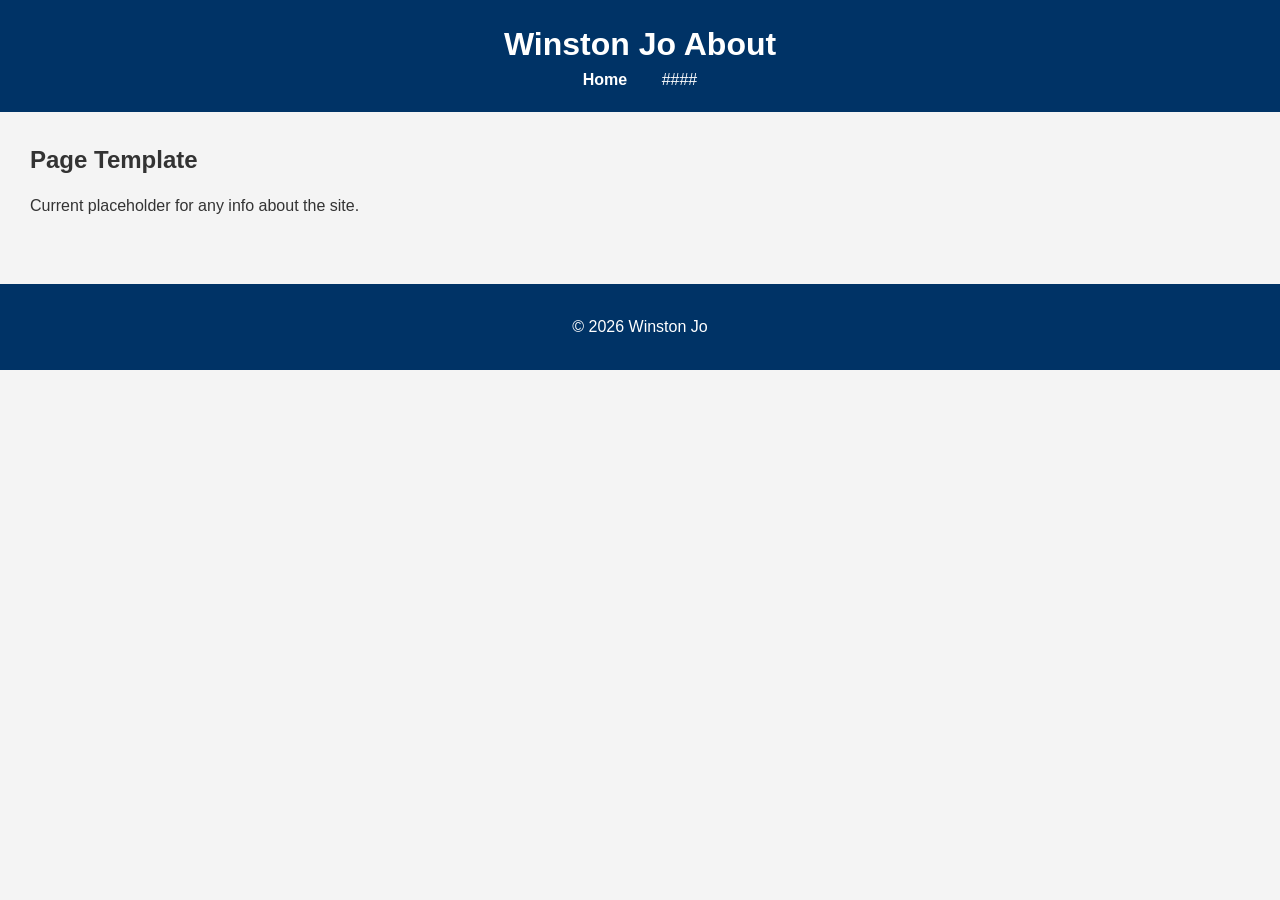
==== about.html @ a50eaa43 "created the about and hobbies html pages. Added list of goals, accomplishments, and aspirations." ====
<!DOCTYPE html>
<html lang="en">
  <head>
    <meta charset="UTF-8" />
    <meta name="viewport" content="width=device-width, initial-scale=1.0" />
    <!--Link to CSS Style doc-->
    <link rel="stylesheet" href="css/styles.css" />
    <!-- Page Title -->
    <title>bioSite About Page</title>
  </head>
  <body>
    <header>
      <!-- Main Header -->
      <h1>Winston Jo About</h1>

      <!-- Navigation Menu -->
      <nav>
        <ul>
          <li><a href="index.html">Home</a></li>
          <li>####</li>
        </ul>
      </nav>
    </header>

    <!-- Current content placeholder TODO!!-->
    <main>
      <h2>Page Template</h2>
      <p>Current placeholder for any info about the site.</p>
    </main>
    <!-- Page Footer -->
    <footer>
      <p>&copy; 2026 Winston Jo</p>
    </footer>
  </body>
</html>
---- css/styles.css ----
/* ******** 
          
CSS Style Format

*/

/****
  CSS Default
****/

body,
header,
nav,
ul,
li,
a,
main,
section,
h1,
h2,
h3,
footer {
  margin: 0;
  padding: 0;
  box-sizing: border-box;
}

ul {
  list-style: none;
}

a {
  color: inherit;
  text-decoration: none;
}

body {
  font-family: Arial, Helvetica, sans-serif;
  margin: 0;
  padding: 0;
  background-color: #f4f4f4;
  line-height: 1.5;
  color: #333;
}

/* Header */

header {
  background-color: #003366;
  color: white;
  padding: 20px;
  text-align: center;
}

/* Navigation */
nav ul {
  list-style-type: none;
  padding: 0;
}

nav li {
  display: inline-block;
  margin: 0 15px;
}

nav a {
  color: white;
  text-decoration: none;
  font-weight: bold;
}

/* Main */
main {
  padding: 30px;
}

section {
  background-color: white;
  padding: 20px;
  border-radius: 8px;
}

/* Heading */
h1,
h2,
h3 {
  margin-top: 0;
}

/* Footer */
footer {
  background-color: #003366;
  color: white;
  text-align: center;
  padding: 15px;
  margin-top: 20px;
}
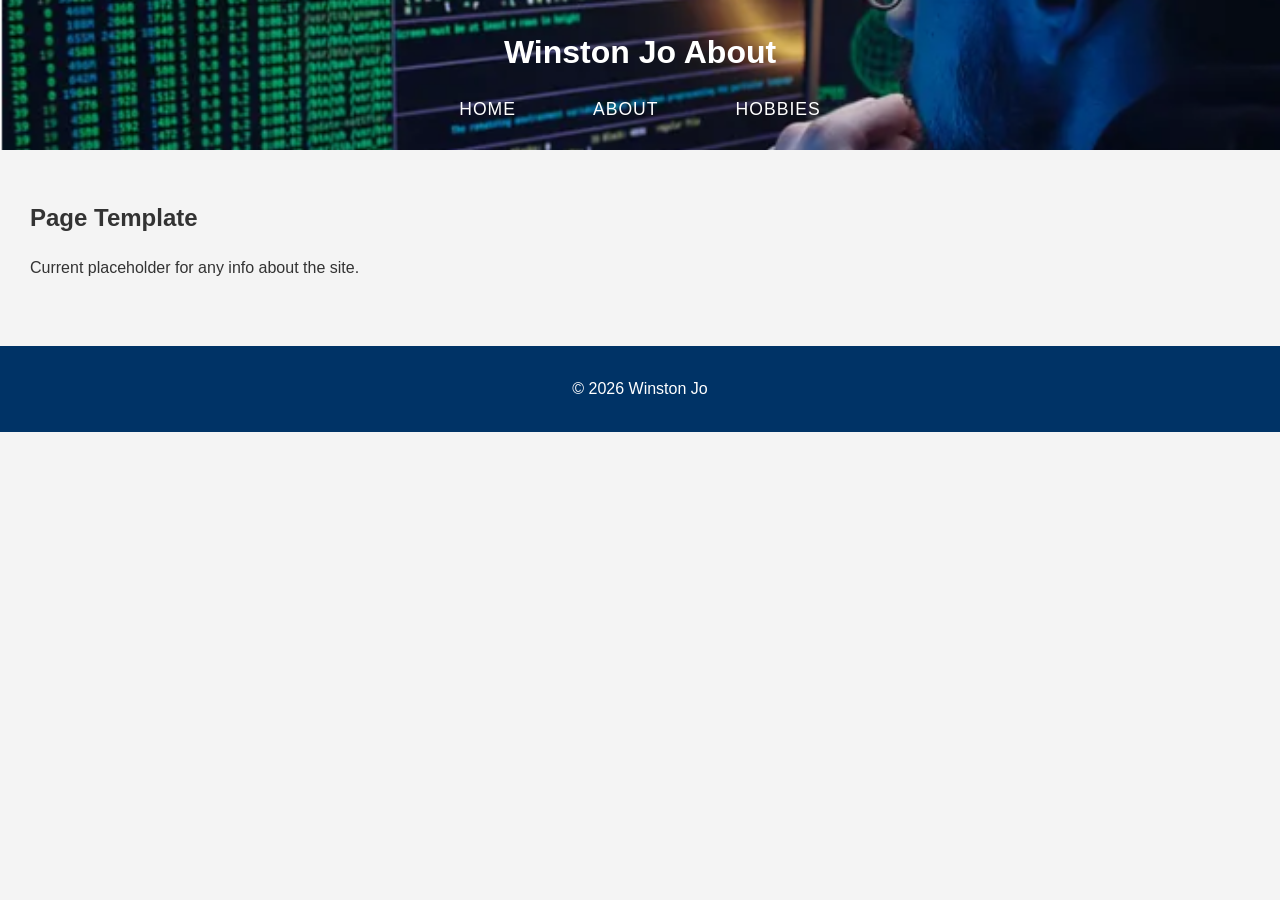
==== commit e217b3c9: "updated index page and css styling with viewports included" ====
--- a/about.html
+++ b/about.html
@@ -9,15 +9,16 @@
     <title>bioSite About Page</title>
   </head>
   <body>
-    <header>
+    <header class="coding-banner">
       <!-- Main Header -->
       <h1>Winston Jo About</h1>
 
       <!-- Navigation Menu -->
-      <nav>
+      <nav class="main-nav">
         <ul>
           <li><a href="index.html">Home</a></li>
-          <li>####</li>
+          <li><a href="about.html">About</a></li>
+          <li><a href="hobbies.html">Hobbies</a></li>
         </ul>
       </nav>
     </header>
--- a/css/styles.css
+++ b/css/styles.css
@@ -5,34 +5,133 @@
 */
 
 /****
-  CSS Default
+  CSS Reset Default
 ****/
-
 body,
 header,
 nav,
+main,
+footer,
+img,
+h1,
+h3,
 ul,
-li,
-a,
-main,
-section,
-h1,
-h2,
-h3,
-footer {
+aside,
+figure,
+figcaption {
   margin: 0;
   padding: 0;
-  box-sizing: border-box;
-}
-
-ul {
+  border: 0;
+}
+
+/* 
+  Website Header Banner
+*/
+
+.coding-banner {
+  background-image: url('../images/coding.png');
+  background-size: cover;
+  background-position: center;
+  background-repeat: no-repeat;
+  height: 150px;
+  display: flex;
+  flex-direction: column;
+  justify-content: center;
+  align-items: center;
+  color: white;
+  text-align: center;
+}
+
+/* Navigation */
+.main-nav {
+  margin-top: 20px;
+}
+
+.main-nav ul {
+  display: flex;
+  justify-content: center;
+  gap: 25px;
+}
+
+.main-nav li {
   list-style: none;
 }
 
-a {
-  color: inherit;
+.main-nav a {
+  font-family: 'Oswald', sans-serif;
+  font-size: 1.1rem;
+  letter-spacing: 1px;
+  text-transform: uppercase;
+  color: white;
   text-decoration: none;
-}
+  padding: 12px 24px;
+  border: 2px solid transparent;
+  border-radius: 8px;
+  transition: all 0.3s ease;
+}
+
+/*
+  Welcome Section with two sides of the section separated
+*/
+.intro-section {
+  display: flex;
+  justify-content: space-between;
+  align-items: center;
+  max-width: 1200px;
+  margin: 40px auto;
+  padding: 40px;
+  background-color: #ffffff;
+  border-left: 6px solid #2e8b57;
+  border-radius: 12px;
+  box-shadow: 0 8px 20px rgba(0, 0, 0, 0.1);
+  gap: 40px;
+}
+
+/* Left Side */
+.intro-content {
+  flex: 2;
+}
+
+/* Welcome Heading */
+.intro-content h2 {
+  color: #003366;
+  margin-bottom: 20px;
+  font-size: 2rem;
+}
+
+/* Intro Paragraph */
+.intro-content p {
+  font-size: 1.1rem;
+  line-height: 1.8;
+  color: #444;
+}
+
+/* Right side Image Container */
+.hero-image {
+  flex: 1;
+  text-align: center;
+}
+
+/* Hero Image Styling */
+.hero-image img {
+  width: 100%;
+  max-width: 320px;
+  border-radius: 12px;
+  border: 3px solid #003366;
+  box-shadow: 0 0 10px rgba(0, 51, 102, 0.25), 0 0 20px rgba(46, 139, 87, 0.15);
+}
+
+/* Hero Image Description Styling */
+.hero-image-caption {
+  margin-top: 15px;
+  padding: 10px;
+  background-color: #f4f4f4;
+  border-radius: 8px;
+  font-style: italic;
+  color: #555;
+}
+
+/* Body */
 
 body {
   font-family: Arial, Helvetica, sans-serif;
@@ -43,32 +142,6 @@
   color: #333;
 }
 
-/* Header */
-
-header {
-  background-color: #003366;
-  color: white;
-  padding: 20px;
-  text-align: center;
-}
-
-/* Navigation */
-nav ul {
-  list-style-type: none;
-  padding: 0;
-}
-
-nav li {
-  display: inline-block;
-  margin: 0 15px;
-}
-
-nav a {
-  color: white;
-  text-decoration: none;
-  font-weight: bold;
-}
-
 /* Main */
 main {
   padding: 30px;
@@ -80,11 +153,45 @@
   border-radius: 8px;
 }
 
-/* Heading */
-h1,
-h2,
-h3 {
-  margin-top: 0;
+/* Grid Layout Styles */
+.homepage-grid {
+  display: block;
+  margin: 2em;
+}
+
+.homepage-grid article {
+  padding: 1em;
+}
+
+.homepage-grid ul {
+  list-style-type: none;
+  margin-top: 1em;
+  padding: 0;
+}
+
+.homepage-grid li {
+  background-color: #003366;
+  color: #ffffff;
+  margin: 0.5em 0;
+  padding: 0.75em;
+  border-left: 5px solid #2e8b57;
+  border-radius: 5px;
+  font-weight: bold;
+  transition: background-color 0.3s ease;
+}
+
+/* Hover Effect */
+.homepage-grid li:hover {
+  background-color: #2e8b57;
+}
+
+/* Alternate the Row Colors */
+.row-one {
+  background-color: #ffffff;
+}
+
+.row-two {
+  background-color: #e8f2ff;
 }
 
 /* Footer */
@@ -95,3 +202,52 @@
   padding: 15px;
   margin-top: 20px;
 }
+
+/* ==========================================
+ViewPorts for different devices
+========================================== */
+
+/* Tablet Viewport Style */
+@media screen and (min-width: 620px), print {
+  .homepage-grid {
+    grid-template-columns: repeat(2, 1fr);
+  }
+}
+
+/* Desktop Viewport Style */
+@media screen and (min-width: 1000px), print {
+  .homepage-grid {
+    max-width: 1200px;
+    margin: 0 auto;
+  }
+
+  .grid-box:hover {
+    transform: translateY(-3px);
+    transition: 0.3s ease;
+  }
+}
+
+/* Large Desktop Viewport Style */
+@media screen and (min-width: 1921px), print {
+  .homepage-grid {
+    max-width: 1800px;
+  }
+
+  .grid-box {
+    font-size: 1.1rem;
+  }
+}
+
+/* Print Styles */
+
+@media print {
+  nav,
+  footer {
+    display: none;
+  }
+
+  body {
+    background: white;
+    color: black;
+  }
+}
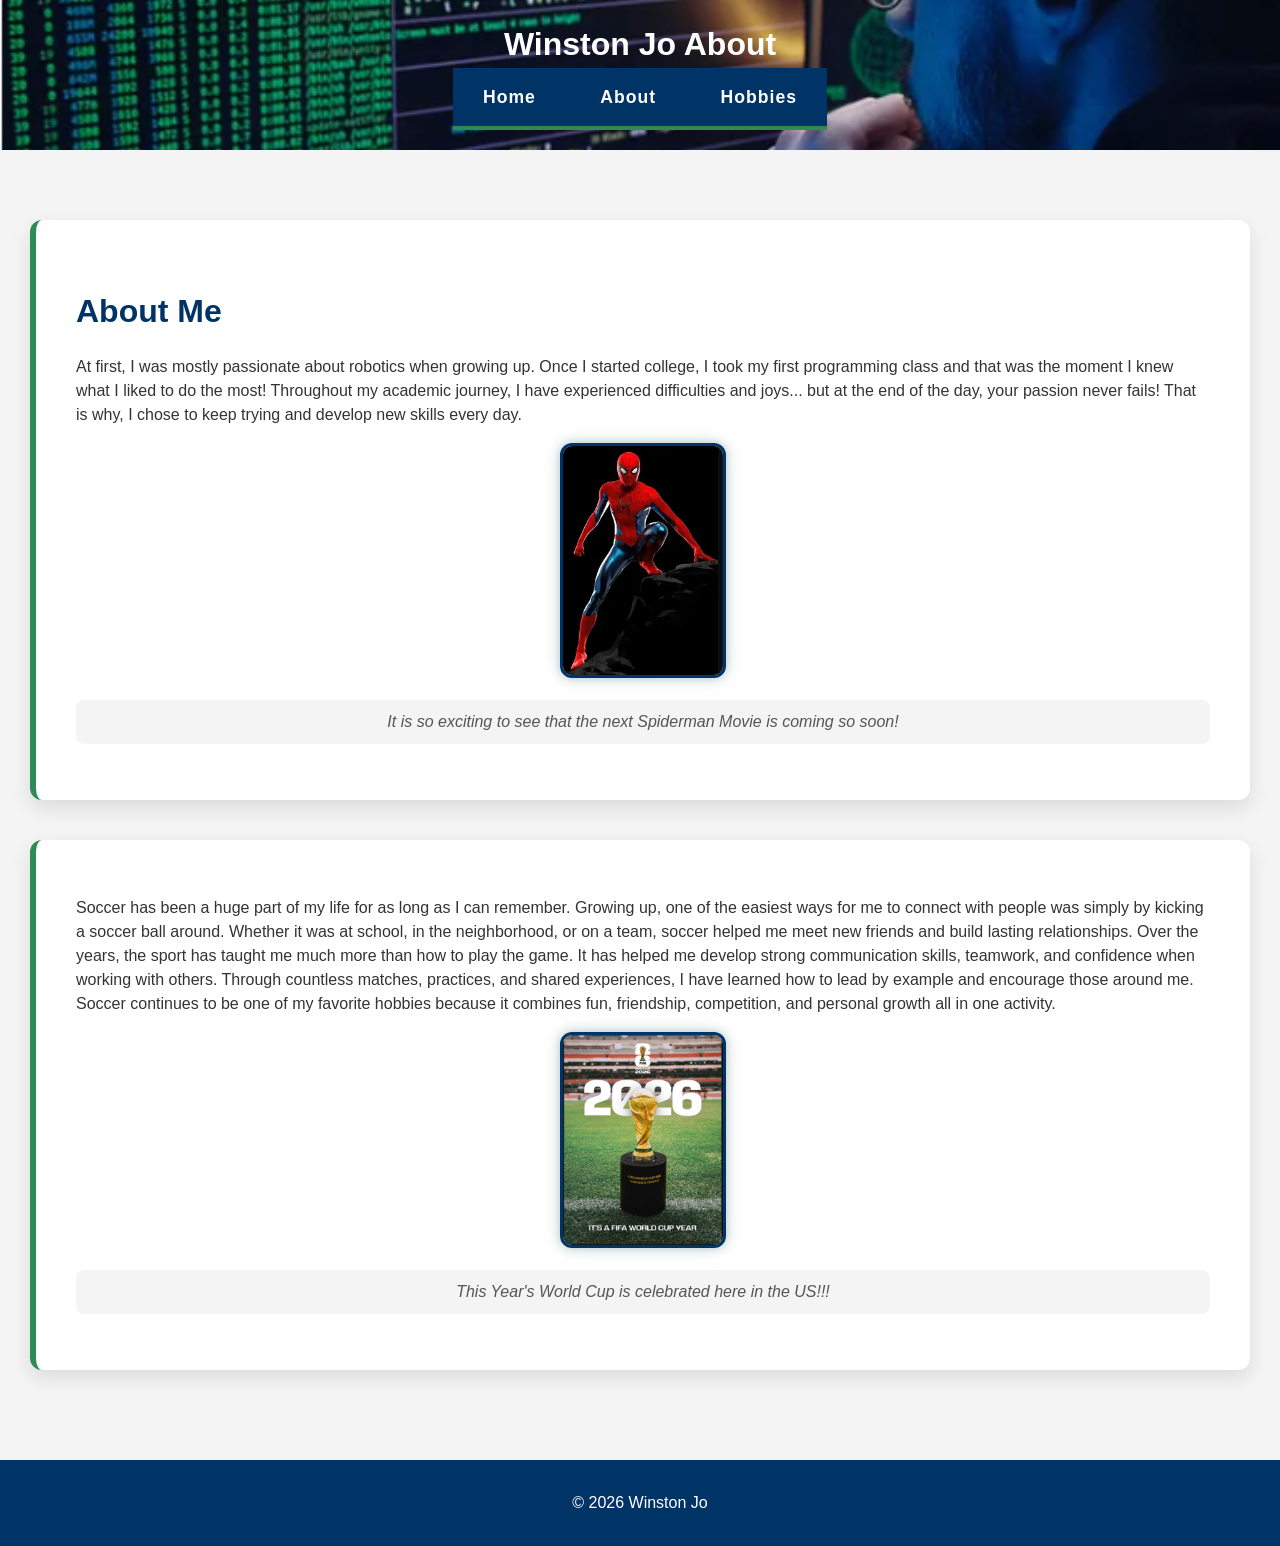
==== commit 4121f752: "almost finished program" ====
--- a/about.html
+++ b/about.html
@@ -23,10 +23,57 @@
       </nav>
     </header>
 
-    <!-- Current content placeholder TODO!!-->
     <main>
-      <h2>Page Template</h2>
-      <p>Current placeholder for any info about the site.</p>
+      <!-- About Me Section -->
+      <section class="section">
+        <!-- About Content -->
+        <div class="content">
+          <h2>About Me</h2>
+          <p>
+            At first, I was mostly passionate about robotics when growing up.
+            Once I started college, I took my first programming class and that
+            was the moment I knew what I liked to do the most! Throughout my
+            academic journey, I have experienced difficulties and joys... but at
+            the end of the day, your passion never fails! That is why, I chose
+            to keep trying and develop new skills every day.
+          </p>
+          <!-- Spiderman Image -->
+          <div class="hero-image">
+            <img src="images/spiderman.png" alt="spiderman image" />
+            <p class="hero-image-caption">
+              It is so exciting to see that the next Spiderman Movie is coming
+              so soon!
+            </p>
+          </div>
+        </div>
+      </section>
+
+      <!-- Section About Me loving Soccer -->
+      <section class="section">
+        <div class="content">
+          <p>
+            Soccer has been a huge part of my life for as long as I can
+            remember. Growing up, one of the easiest ways for me to connect with
+            people was simply by kicking a soccer ball around. Whether it was at
+            school, in the neighborhood, or on a team, soccer helped me meet new
+            friends and build lasting relationships. Over the years, the sport
+            has taught me much more than how to play the game. It has helped me
+            develop strong communication skills, teamwork, and confidence when
+            working with others. Through countless matches, practices, and
+            shared experiences, I have learned how to lead by example and
+            encourage those around me. Soccer continues to be one of my favorite
+            hobbies because it combines fun, friendship, competition, and
+            personal growth all in one activity.
+          </p>
+          <!-- World Cup Image -->
+          <div class="hero-image">
+            <img src="images/wc image.png" alt="World Cup Image" />
+            <p class="hero-image-caption">
+              This Year's World Cup is celebrated here in the US!!!
+            </p>
+          </div>
+        </div>
+      </section>
     </main>
     <!-- Page Footer -->
     <footer>
--- a/css/styles.css
+++ b/css/styles.css
@@ -44,36 +44,50 @@
 
 /* Navigation */
 .main-nav {
-  margin-top: 20px;
+  background-color: #003366;
+  padding: 1em 0;
+  text-align: center;
+  border-bottom: 4px solid #2e8b57;
 }
 
 .main-nav ul {
-  display: flex;
-  justify-content: center;
-  gap: 25px;
+  list-style-type: none;
+  margin: 0;
+  padding: 0;
 }
 
 .main-nav li {
-  list-style: none;
+  display: inline-block;
+  margin: 0 15px;
 }
 
 .main-nav a {
   font-family: 'Oswald', sans-serif;
-  font-size: 1.1rem;
+  color: #ffffff;
+  text-decoration: none;
+  font-size: 1.1em;
+  font-weight: bold;
   letter-spacing: 1px;
-  text-transform: uppercase;
-  color: white;
-  text-decoration: none;
-  padding: 12px 24px;
-  border: 2px solid transparent;
-  border-radius: 8px;
-  transition: all 0.3s ease;
+  padding: 10px 15px;
+  border-radius: 5px;
+  transition: background-color 0.3s ease;
+}
+
+/* Navigation Hover Effect */
+.main-nav a:hover {
+  background-color: #2e8b57;
+  color: #ffffff;
+}
+
+/* Current navigation page effect */
+.main-nav a.active {
+  background-color: #2e8b57;
 }
 
 /*
   Welcome Section with two sides of the section separated
 */
-.intro-section {
+.section {
   display: flex;
   justify-content: space-between;
   align-items: center;
@@ -88,19 +102,19 @@
 }
 
 /* Left Side */
-.intro-content {
+.content {
   flex: 2;
 }
 
 /* Welcome Heading */
-.intro-content h2 {
+.content h2 {
   color: #003366;
   margin-bottom: 20px;
   font-size: 2rem;
 }
 
 /* Intro Paragraph */
-.intro-content p {
+.-content p {
   font-size: 1.1rem;
   line-height: 1.8;
   color: #444;
@@ -115,9 +129,10 @@
 /* Hero Image Styling */
 .hero-image img {
   width: 100%;
-  max-width: 320px;
+  max-width: 160px;
   border-radius: 12px;
   border: 3px solid #003366;
+  /* source: https: //developer.mozilla.org/en-US/docs/Web/CSS/box-shadow */
   box-shadow: 0 0 10px rgba(0, 51, 102, 0.25), 0 0 20px rgba(46, 139, 87, 0.15);
 }
 
@@ -186,11 +201,11 @@
 }
 
 /* Alternate the Row Colors */
-.row-one {
+.article-one {
   background-color: #ffffff;
 }
 
-.row-two {
+.article-two {
   background-color: #e8f2ff;
 }
 
@@ -208,9 +223,46 @@
 ========================================== */
 
 /* Tablet Viewport Style */
-@media screen and (min-width: 620px), print {
+@media screen and (max-width: 620px), print {
+  /* Display intro content */
+  .intro-content {
+    display: block;
+  }
+
+  /* Hide the first image */
+  .hero-image {
+    display: block;
+  }
+  .hero-image-caption {
+    display: none;
+  }
+
+  /* Style grid home page */
   .homepage-grid {
     grid-template-columns: repeat(2, 1fr);
+  }
+
+  /* Navigation styles */
+  nav li {
+    border-top: none;
+    display: inline-block;
+    font-size: 1.25em;
+  }
+
+  nav li a {
+    padding: 0.5em;
+  }
+
+  /* Hobbies mobile style */
+  aside {
+    display: grid;
+    grid-template-columns: auto auto;
+    gap: 15px;
+  }
+
+  aside h2,
+  aside p {
+    grid-column: 1 / span 2;
   }
 }
 
@@ -221,9 +273,22 @@
     margin: 0 auto;
   }
 
+  /* grid box hover technique: https: //developer.mozilla.org/en-US/docs/Web/CSS/Reference/Values/transform-function/translateY */
   .grid-box:hover {
     transform: translateY(-3px);
     transition: 0.3s ease;
+  }
+
+  /* Hobbies regular desktop style */
+  aside {
+    display: grid;
+    grid-template-columns: auto auto auto;
+    gap: 20px;
+  }
+
+  aside h2,
+  aside p {
+    grid-column: 1 / span 3;
   }
 }
 
@@ -236,6 +301,11 @@
   .grid-box {
     font-size: 1.1rem;
   }
+
+  .gallery {
+    grid-template-columns: auto auto;
+    gap: 20px;
+  }
 }
 
 /* Print Styles */
@@ -251,3 +321,45 @@
     color: black;
   }
 }
+
+/* Hobby Gallery Styles */
+aside {
+  margin: 2em;
+}
+
+aside h2 {
+  text-align: center;
+  color: #003366;
+  margin-bottom: 0.5em;
+}
+
+aside p {
+  text-align: center;
+  margin-bottom: 2em;
+  line-height: 1.6;
+}
+
+/* Figure Styles */
+figure {
+  background-color: #ffffff;
+  border: 3px solid #003366;
+  border-radius: 10px;
+  padding: 1em;
+  margin-bottom: 1.5em;
+  box-shadow: 4px 4px rgba(0, 0, 0, 0.25);
+}
+
+figure img {
+  width: 100%;
+  height: 180px;
+  object-fit: cover;
+  border: 2px solid #2e8b57;
+  border-radius: 8px;
+}
+
+figcaption {
+  margin-top: 1em;
+  text-align: center;
+  line-height: 1.5;
+  font-style: italic;
+}
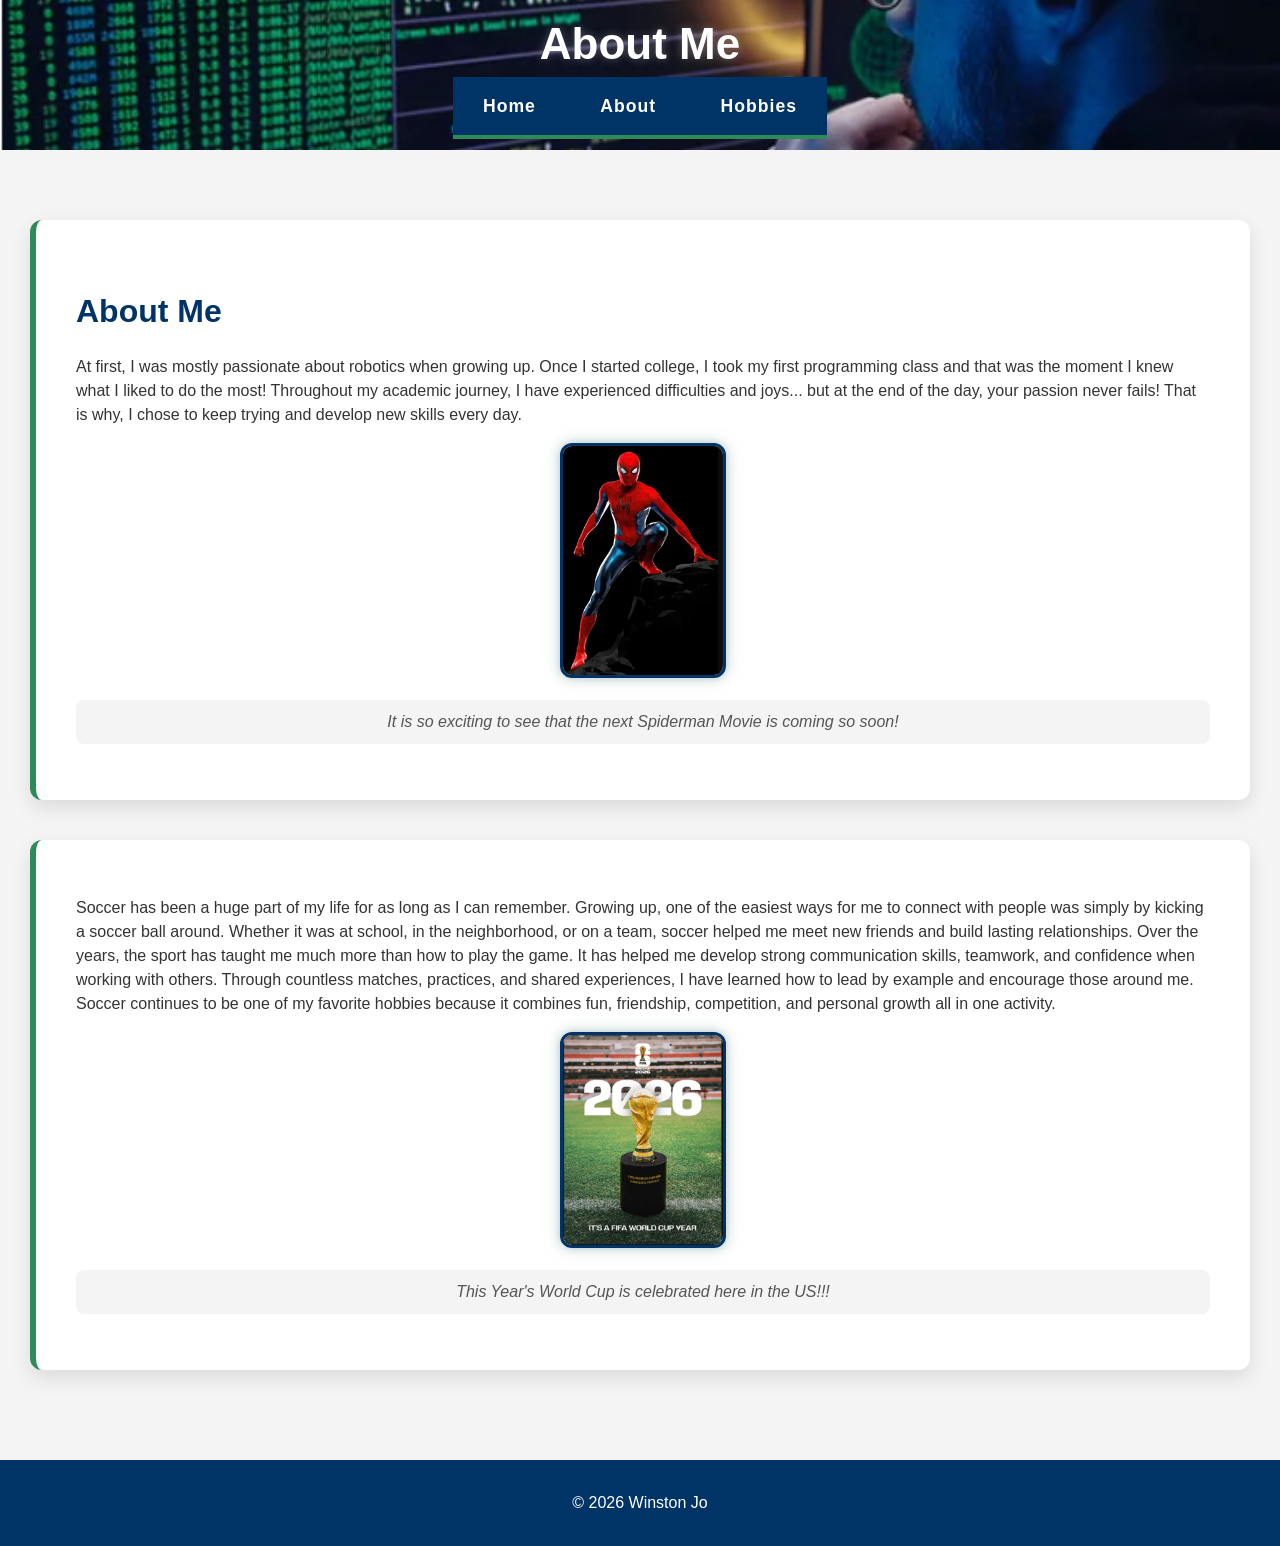
==== commit be0005a0: "commited final changes" ====
--- a/about.html
+++ b/about.html
@@ -11,7 +11,7 @@
   <body>
     <header class="coding-banner">
       <!-- Main Header -->
-      <h1>Winston Jo About</h1>
+      <h1>About Me</h1>
 
       <!-- Navigation Menu -->
       <nav class="main-nav">
--- a/css/styles.css
+++ b/css/styles.css
@@ -42,6 +42,12 @@
   text-align: center;
 }
 
+.coding-banner h1 {
+  font-size: 2.75em;
+  font-weight: bold;
+  text-shadow: 0 0 10px rgba(255, 255, 255, 0.3);
+}
+
 /* Navigation */
 .main-nav {
   background-color: #003366;
@@ -223,7 +229,7 @@
 ========================================== */
 
 /* Tablet Viewport Style */
-@media screen and (max-width: 620px), print {
+@media screen and (min-width: 481px) and (max-width: 1024px), print {
   /* Display intro content */
   .intro-content {
     display: block;
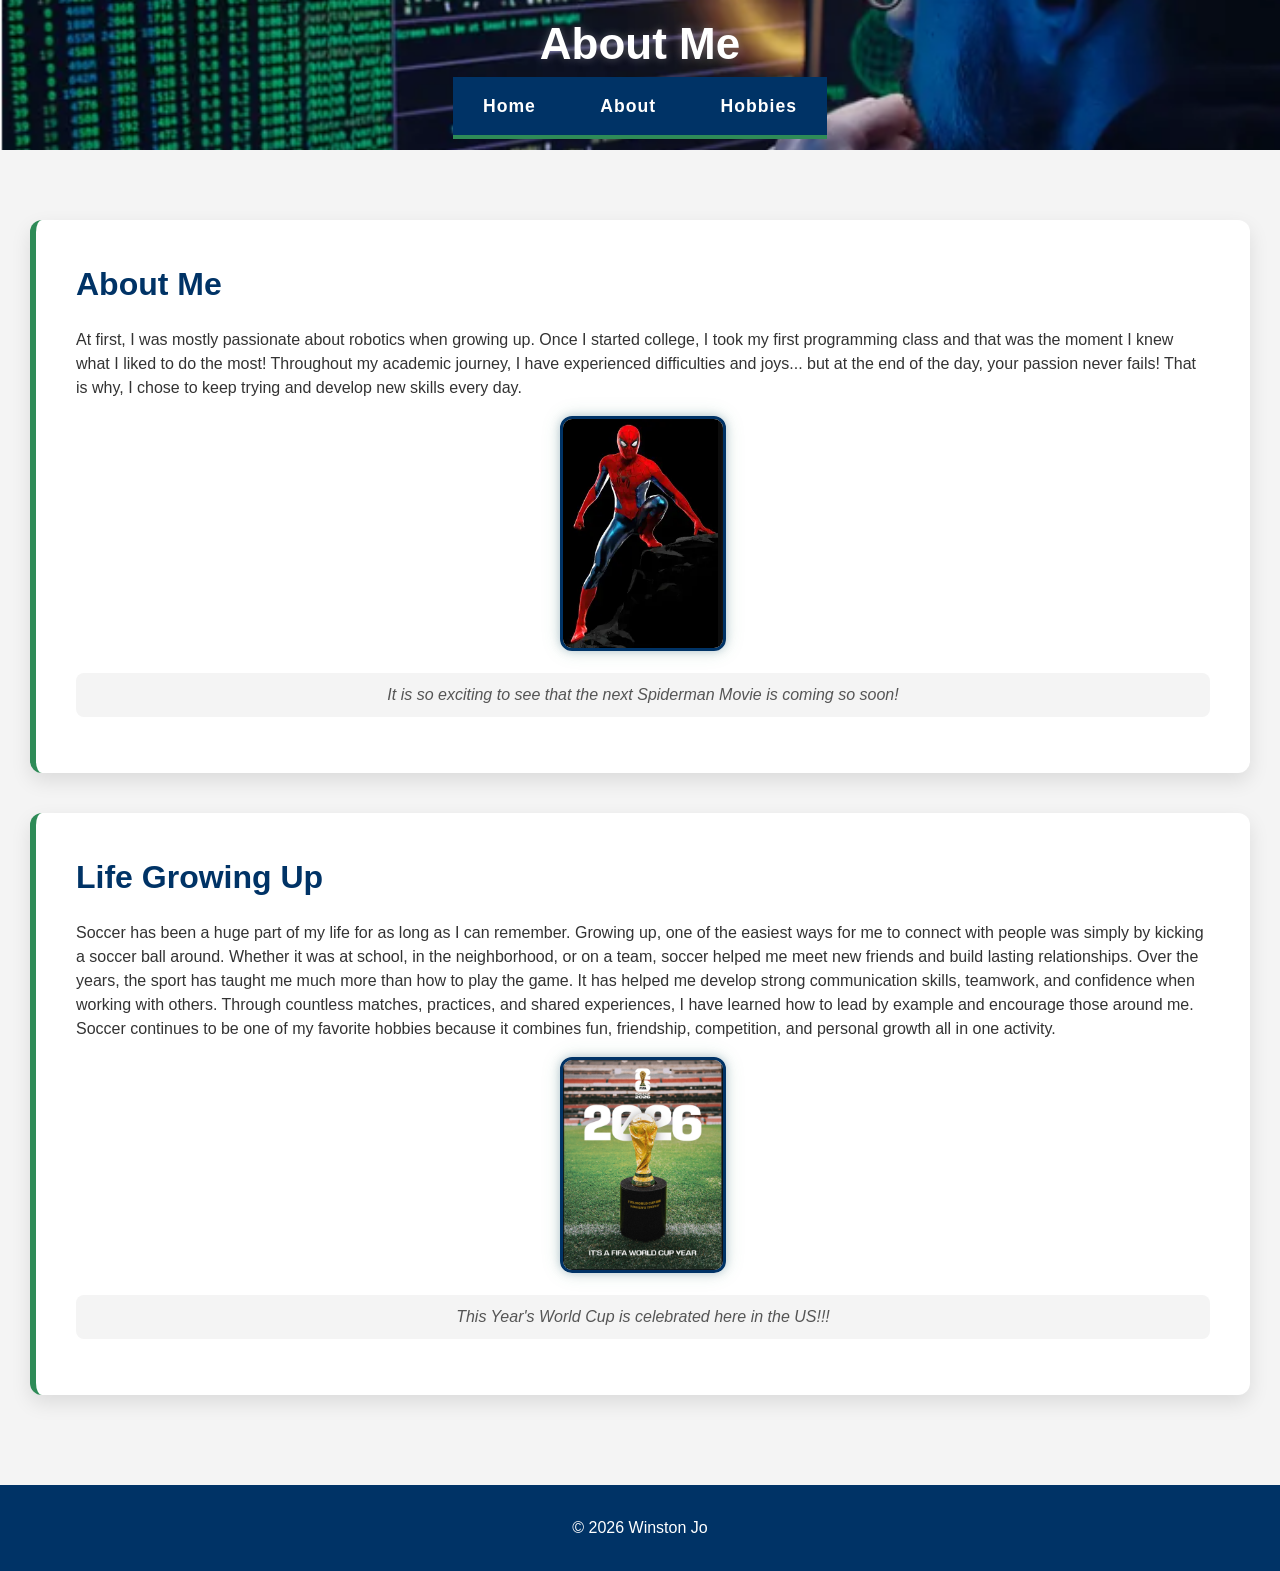
==== commit 7e04974c: "few changes to confirm validator" ====
--- a/about.html
+++ b/about.html
@@ -51,6 +51,7 @@
       <!-- Section About Me loving Soccer -->
       <section class="section">
         <div class="content">
+          <h2>Life Growing Up</h2>
           <p>
             Soccer has been a huge part of my life for as long as I can
             remember. Growing up, one of the easiest ways for me to connect with
@@ -67,7 +68,7 @@
           </p>
           <!-- World Cup Image -->
           <div class="hero-image">
-            <img src="images/wc image.png" alt="World Cup Image" />
+            <img src="images/wc-image.png" alt="World Cup Image" />
             <p class="hero-image-caption">
               This Year's World Cup is celebrated here in the US!!!
             </p>
--- a/css/styles.css
+++ b/css/styles.css
@@ -14,6 +14,7 @@
 footer,
 img,
 h1,
+h2,
 h3,
 ul,
 aside,
@@ -176,12 +177,7 @@
 
 /* Grid Layout Styles */
 .homepage-grid {
-  display: block;
   margin: 2em;
-}
-
-.homepage-grid article {
-  padding: 1em;
 }
 
 .homepage-grid ul {
@@ -201,6 +197,18 @@
   transition: background-color 0.3s ease;
 }
 
+/* display one column for mobile */
+.grid-row {
+  display: block;
+}
+
+.homepage-grid article {
+  padding: 1.5em;
+  margin-bottom: 1em;
+  border-radius: 10px;
+  box-shadow: 0 0 10px rgba(0, 51, 102, 0.25), 0 0 20px rgba(46, 139, 87, 0.15);
+}
+
 /* Hover Effect */
 .homepage-grid li:hover {
   background-color: #2e8b57;
